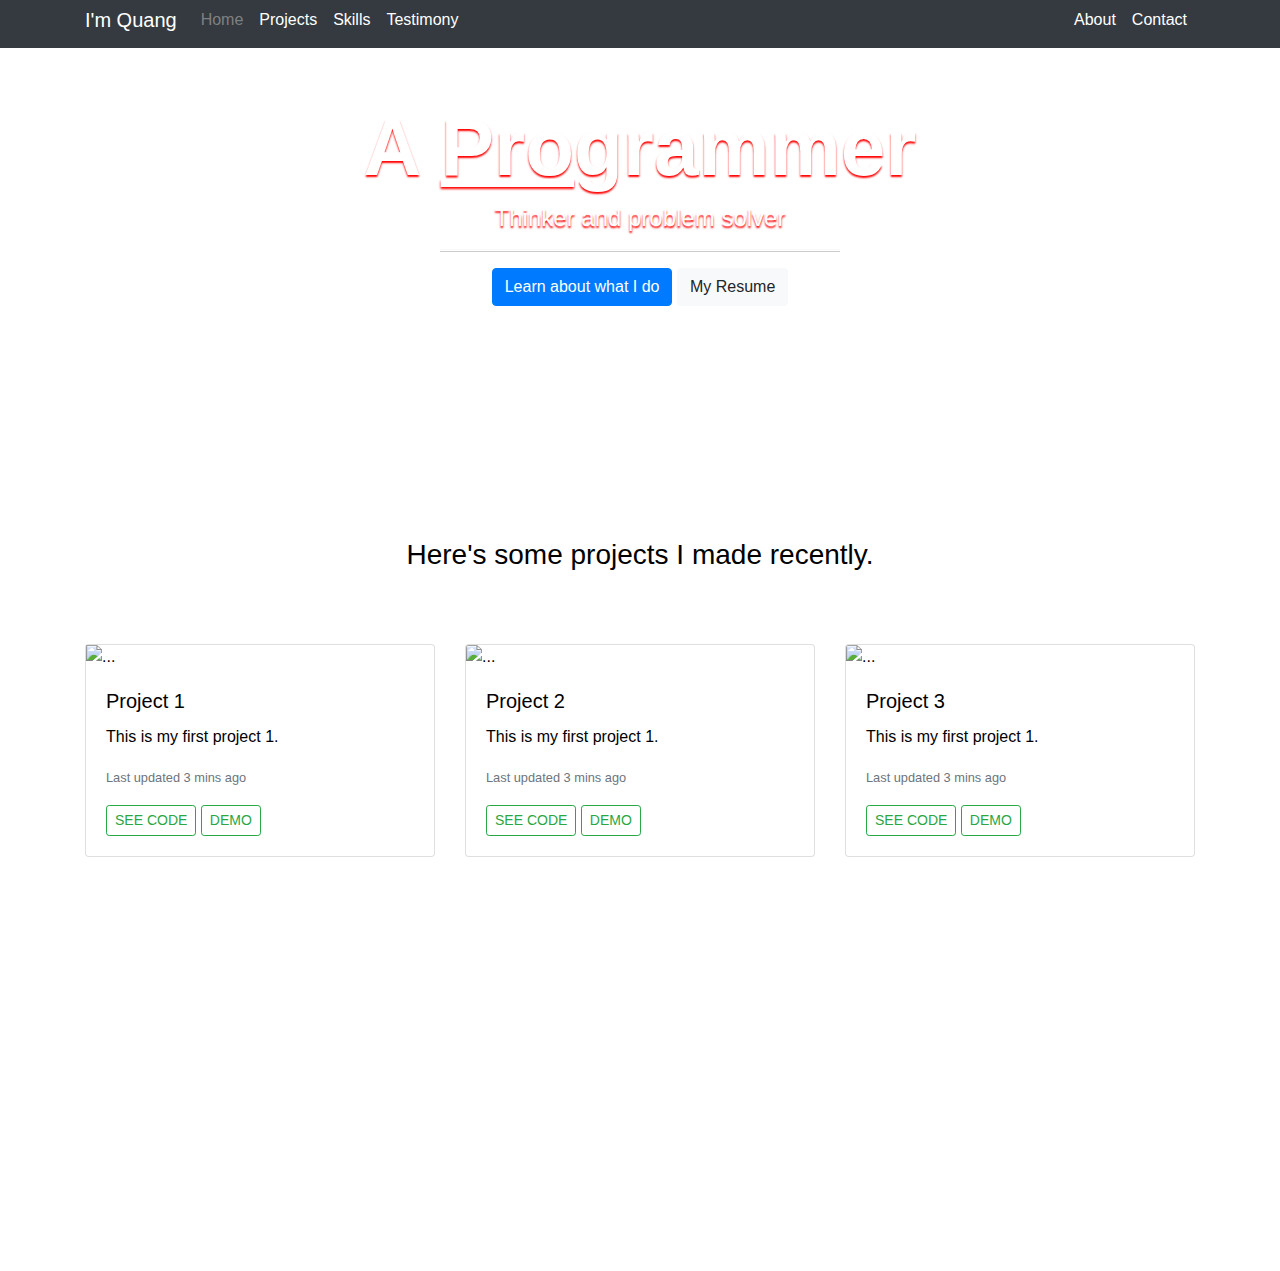
==== index.html @ e14682ab "Update projects section and update css" ====
<!DOCTYPE html>
<html lang="en">

<head>
  <meta charset="UTF-8">
  <meta name="viewport" content="width=device-width, initial-scale=1.0">
  <meta http-equiv="X-UA-Compatible" content="ie=edge">
  <title>Quang's Portfolio</title>

  <!-- FONT AWESOME -->
  <link rel="stylesheet" href="https://use.fontawesome.com/releases/v5.3.1/css/all.css"
    integrity="sha384-mzrmE5qonljUremFsqc01SB46JvROS7bZs3IO2EmfFsd15uHvIt+Y8vEf7N7fWAU" crossorigin="anonymous">

  <!-- GOOGLE FONT -->
  <link href="https://fonts.googleapis.com/css?family=Lato:400,700&display=swap" rel="stylesheet">

  <!-- Bootstrap -->
  <link rel="stylesheet" href="https://stackpath.bootstrapcdn.com/bootstrap/4.3.1/css/bootstrap.min.css"
    integrity="sha384-ggOyR0iXCbMQv3Xipma34MD+dH/1fQ784/j6cY/iJTQUOhcWr7x9JvoRxT2MZw1T" crossorigin="anonymous">

  <!-- Our Stylesheet -->
  <link rel="stylesheet" href="public/css/portfolio.css">

</head>

<body>

  <!-- NAVIGATION -->
  <nav class="navbar fixed-top navbar-expand-md navbar-dark bg-dark pt-0">
    <div class="container">
      <a class="navbar-brand" href="#"><i class="fas fa-globe"></i> I'm Quang</a>
      <button class="navbar-toggler" type="button" data-toggle="collapse" data-target="#navbarSupportedContent"
        aria-controls="navbarSupportedContent" aria-expanded="false" aria-label="Toggle navigation">
        <span class="navbar-toggler-icon"></span>
      </button>
      <div class="collapse navbar-collapse" id="navbarSupportedContent">
        <ul class="navbar-nav mr-auto justify-content-start">
          <li class="nav-item active">
            <a class="nav-link" href="#">Home <span class="sr-only">(current)</span></a>
          </li>
          <li class="nav-item">
            <a class="nav-link" href="#project">Projects</a>
          </li>
          <li class="nav-item">
            <a class="nav-link" href="#skill">Skills</a>
          </li>
          <li class="nav-item">
            <a class="nav-link" href="#testimony">Testimony</a>
          </li>
        </ul>
        <ul class="navbar-nav justify-content-end">
          <li class="nav-item">
            <a class="nav-link" href="#">About</a>
          </li>
          <li class="nav-item">
            <a class="nav-link" href="#">Contact <span class="fas fa-envelope-open-text"></span></a>
          </li>
        </ul>
      </div>
    </div>
  </nav>

  <!-- STATEMENT -->
  <div class="container-fluid">
    <div class="row">
      <div class="col-lg-12">
        <div id="content">
          <h1>A <span>Pro</span>grammer</h1>
          <h4>Thinker and problem solver</h4>
          <hr>
          <a href="#" class="btn btn-primary btn-md">Learn about what I do</a>
          <a href="#" class="btn btn-light btn-md">My Resume</a>
        </div>
      </div>
    </div>
  </div>

  <!-- PROJECTS SECTION -->
  <section id="project" class=" container-fluid jumbotron ">
    <h3 class="project-heading"> Here's some projects I made recently.</h1>

    <div class="container text-left mt-4">
      <div class="row">
        <div class="col-lg-4  col-md-12 mb-4 ">
          <div class="card">
            <img
              src="img/Webblog_Project3.png"
              class="img-fluid" alt="...">
            <div class="card-body">
              <h5 class="card-title">Project 1</h5>
              <p class="card-text">This is my first project 1.</p>
              <p class="card-text"><small class="text-muted">Last updated 3 mins ago</small></p>
              <a href="#" class="btn btn-outline-success btn-sm">SEE CODE</a>
              <a href="#" class="btn btn-outline-success btn-sm">DEMO</a>
            </div>
          </div>
        </div>
        <div class=" col-lg-4 col-md-6 mb-4">
          <div class="card">
            <img
              src=https://images.unsplash.com/photo-1521579880562-101f47676ee1?ixlib=rb-1.2.1&ixid=eyJhcHBfaWQiOjEyMDd9&auto=format&fit=crop&w=500&q=60"
              class="card-img-top img-fluid" alt="...">
            <div class="card-body">
              <h5 class="card-title">Project 2</h5>
              <p class="card-text">This is my first project 1.</p>
              <p class="card-text"><small class="text-muted">Last updated 3 mins ago</small></p>
              <a href="#" class="btn btn-outline-success btn-sm">SEE CODE</a>
              <a href="#" class="btn btn-outline-success btn-sm">DEMO</a>
            </div>
          </div>
        </div>
        <div class="col-lg-4 col-md-6 mb-4">
          <div class="card">
            <img class="card-img-top img-fluid"
              src=https://images.unsplash.com/photo-1521579880562-101f47676ee1?ixlib=rb-1.2.1&ixid=eyJhcHBfaWQiOjEyMDd9&auto=format&fit=crop&w=500&q=60"
              alt="...">
            <div class="card-body">
              <h5 class="card-title">Project 3</h5>
              <p class="card-text">This is my first project 1.</p>
              <p class="card-text"><small class="text-muted">Last updated 3 mins ago</small></p>
              <a href="#" class="btn btn-outline-success btn-sm">SEE CODE</a>
              <a href="#" class="btn btn-outline-success btn-sm">DEMO</a>
            </div>
          </div>
        </div>
      </div>
  </section>

  <!-- SKILLS SECTION -->
  <section class="white-section" id="skill">
    <h3 class="project-heading">Here's all my skills I have to offer.</h3>
    <div class="container">

      <div class="row">
        <div class="skill-box col-lg-4">
          <i class="icon fas fa-check-circle fa-4x"></i>
          <h3 class="feature-title">Technologies</h3>
          <ul>
            <li>HTML5, CSS, Bootstrap</li>
            <li></li>
            <li></li>
            <li></li>

          </ul>
        </div>

        <div class="feature-box col-lg-4">
          <i class="icon fas fa-bullseye fa-4x"></i>
          <h3 class="feature-title">Team Player</h3>
          <p>There is no I in a Team</p>
        </div>

        <div class="feature-box col-lg-4">
          <i class="icon fas fa-heart fa-4x"></i>
          <h3 class="feature-title">Reliable</h3>
          <p>Find Solution but not excuse</p>
        </div>
      </div>


    </div>
  </section>
  <!-- TESTIMONY SECTION -->
</body>

<!-- JS -->
<script src="https://code.jquery.com/jquery-3.3.1.slim.min.js"
  integrity="sha384-q8i/X+965DzO0rT7abK41JStQIAqVgRVzpbzo5smXKp4YfRvH+8abtTE1Pi6jizo" crossorigin="anonymous"></script>
<script src="https://cdnjs.cloudflare.com/ajax/libs/popper.js/1.14.7/umd/popper.min.js"
  integrity="sha384-UO2eT0CpHqdSJQ6hJty5KVphtPhzWj9WO1clHTMGa3JDZwrnQq4sF86dIHNDz0W1" crossorigin="anonymous"></script>
<script src="https://stackpath.bootstrapcdn.com/bootstrap/4.3.1/js/bootstrap.min.js"
  integrity="sha384-JjSmVgyd0p3pXB1rRibZUAYoIIy6OrQ6VrjIEaFf/nJGzIxFDsf4x0xIM+B07jRM" crossorigin="anonymous"></script>

</html>
---- public/css/portfolio.css ----
body {
    background: url(https://images.unsplash.com/photo-1542831371-d531d36971e6?ixlib=rb-1.2.1&auto=format&fit=crop&w=1350&q=80);
    background-size: cover;
    font-family: font-family: 'Lato', sans-serif;
    color: white;
    text-align: center;
}

html {
    height: 100%;
}

span {
    text-decoration: underline;

}

#content {

    padding: 8% 1%;
    text-shadow: 0px 2px 2px red;

}

h1 {
    font-weight: 700;
    font-size: 5em;
}



hr {
    width: 400px;
    border-top: 1px solid #f8f8f8;
    border-bottom: 1px solid rgba(0, 0, 0, 0.2);
    clear: both;
    display: block;
    height: 1px;
}

.navbar-light .navbar-brand {
    color: white;
}

.navbar-dark .navbar-nav .nav-link {
    color: white;
}

.navbar-dark .navbar-nav .active>.nav-link {
    color: gray;
}

.btn {
    text-shadow: none;
}

/* Project Section */
.jumbotron {
    margin-top: 80px;
    padding-top: 5px;
    color: black;
    background-color: white;

}

.project-heading {
    padding: 3% 2%;
    line-height: 2;

}


.display-3 {
    font-weight: 400;
    font-size: 3em;
}

@media (max-width:800px) {
    h1 {
        font-weight: 700;
        font-size: 4em;
    }
}

@media (max-width: 1200px) {
    body {
        background: url(https://images.unsplash.com/photo-1542903660-eedba2cda473?ixlib=rb-1.2.1&ixid=eyJhcHBfaWQiOjEyMDd9&auto=format&fit=crop&w=1350&q=80);
    }
}
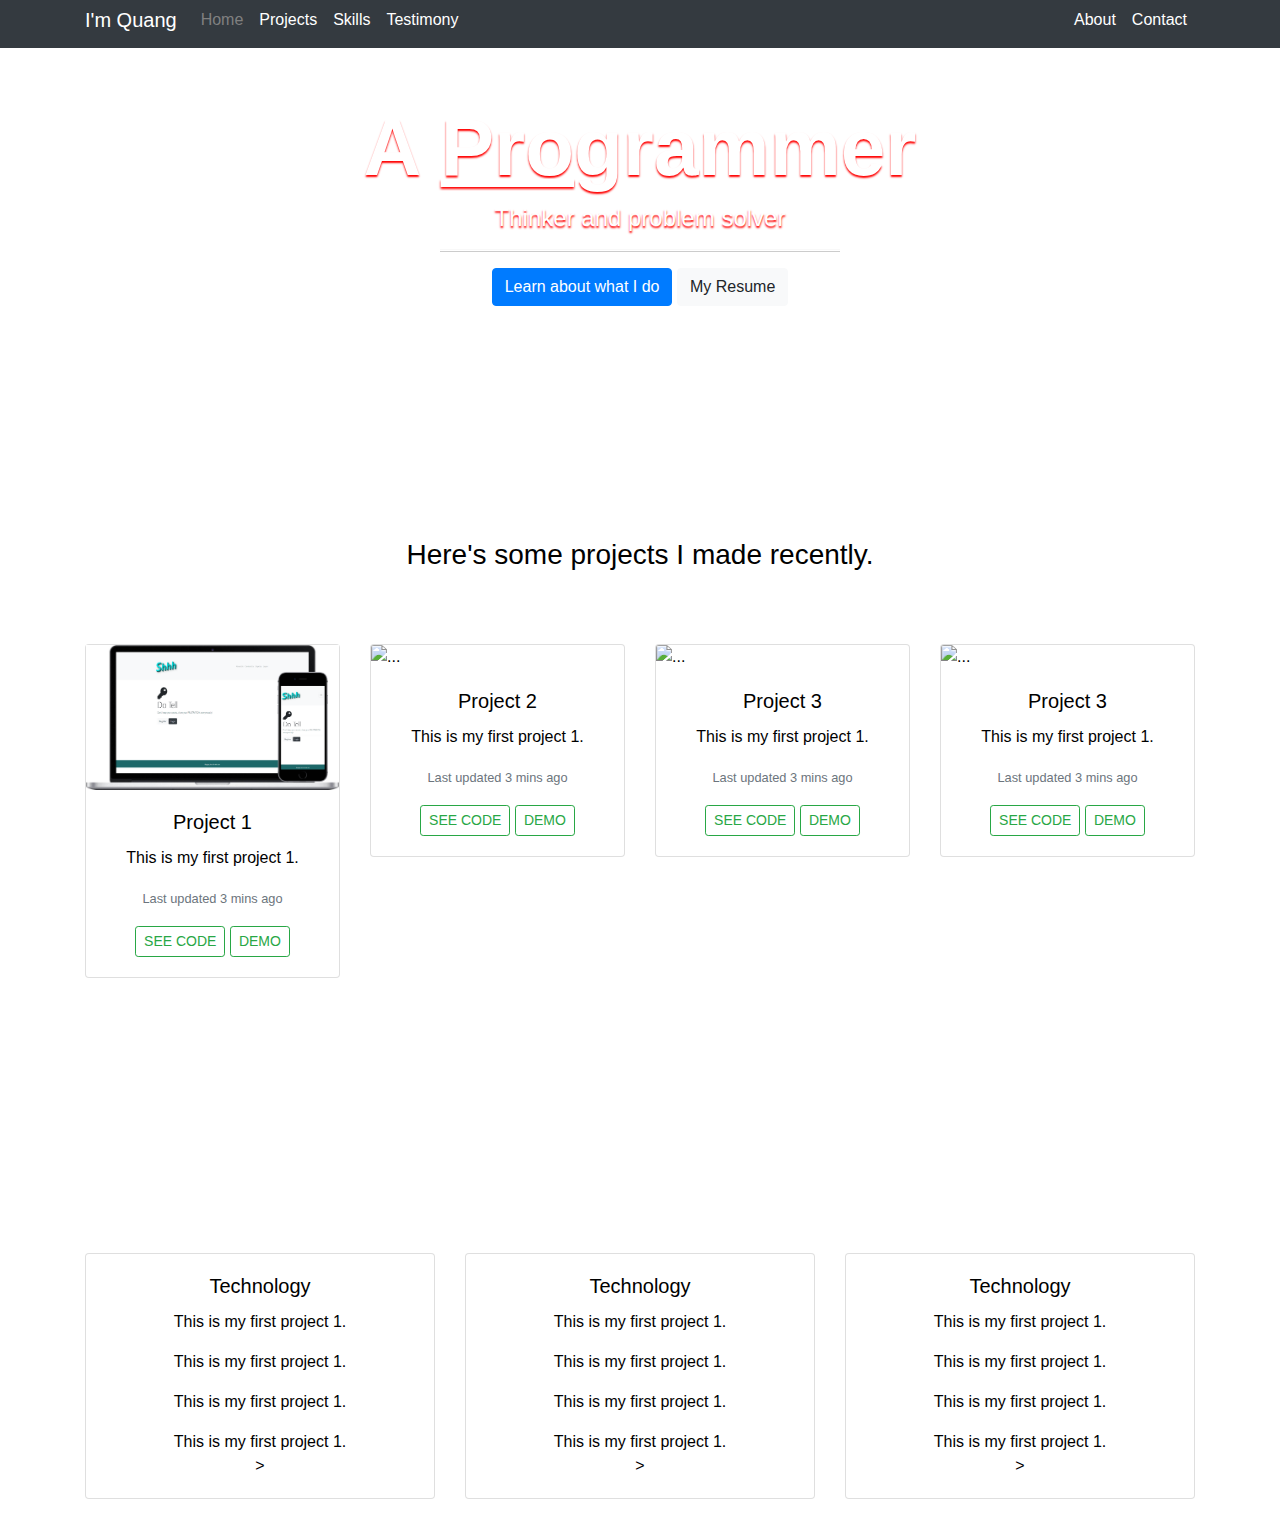
==== commit 592d3f46: "Skill Sections Add" ====
--- a/index.html
+++ b/index.html
@@ -76,12 +76,12 @@
   </div>
 
   <!-- PROJECTS SECTION -->
-  <section id="project" class=" container-fluid jumbotron ">
+  <section id="project" class=" container-fluid jumbotron white-section">
     <h3 class="project-heading"> Here's some projects I made recently.</h1>
 
     <div class="container text-left mt-4">
       <div class="row">
-        <div class="col-lg-4  col-md-12 mb-4 ">
+        <div class="col-xl-3 col-md-6 mb-4 ">
           <div class="card">
             <img
               src="img/Webblog_Project3.png"
@@ -95,7 +95,7 @@
             </div>
           </div>
         </div>
-        <div class=" col-lg-4 col-md-6 mb-4">
+        <div class=" col-xl-3 col-md-6 mb-4">
           <div class="card">
             <img
               src=https://images.unsplash.com/photo-1521579880562-101f47676ee1?ixlib=rb-1.2.1&ixid=eyJhcHBfaWQiOjEyMDd9&auto=format&fit=crop&w=500&q=60"
@@ -109,7 +109,7 @@
             </div>
           </div>
         </div>
-        <div class="col-lg-4 col-md-6 mb-4">
+        <div class="col-xl-3 col-md-6 mb-4">
           <div class="card">
             <img class="card-img-top img-fluid"
               src=https://images.unsplash.com/photo-1521579880562-101f47676ee1?ixlib=rb-1.2.1&ixid=eyJhcHBfaWQiOjEyMDd9&auto=format&fit=crop&w=500&q=60"
@@ -123,43 +123,74 @@
             </div>
           </div>
         </div>
+        <div class="col-xl-3 col-md-6 mb-4">
+            <div class="card">
+              <img class="card-img-top img-fluid"
+                src=https://images.unsplash.com/photo-1521579880562-101f47676ee1?ixlib=rb-1.2.1&ixid=eyJhcHBfaWQiOjEyMDd9&auto=format&fit=crop&w=500&q=60"
+                alt="...">
+              <div class="card-body">
+                <h5 class="card-title">Project 3</h5>
+                <p class="card-text">This is my first project 1.</p>
+                <p class="card-text"><small class="text-muted">Last updated 3 mins ago</small></p>
+                <a href="#" class="btn btn-outline-success btn-sm">SEE CODE</a>
+                <a href="#" class="btn btn-outline-success btn-sm">DEMO</a>
+              </div>
+            </div>
+          </div>
       </div>
   </section>
 
   <!-- SKILLS SECTION -->
-  <section class="white-section" id="skill">
-    <h3 class="project-heading">Here's all my skills I have to offer.</h3>
-    <div class="container">
-
-      <div class="row">
-        <div class="skill-box col-lg-4">
-          <i class="icon fas fa-check-circle fa-4x"></i>
-          <h3 class="feature-title">Technologies</h3>
-          <ul>
-            <li>HTML5, CSS, Bootstrap</li>
-            <li></li>
-            <li></li>
-            <li></li>
-
-          </ul>
-        </div>
-
-        <div class="feature-box col-lg-4">
-          <i class="icon fas fa-bullseye fa-4x"></i>
-          <h3 class="feature-title">Team Player</h3>
-          <p>There is no I in a Team</p>
-        </div>
-
-        <div class="feature-box col-lg-4">
-          <i class="icon fas fa-heart fa-4x"></i>
-          <h3 class="feature-title">Reliable</h3>
-          <p>Find Solution but not excuse</p>
-        </div>
-      </div>
-
-
-    </div>
-  </section>
+
+  <section id="skill" class="skill-section container-fluid ">
+      <h3 class="project-heading"> Here's the skills I offer.</h1>
+  
+      <div class="container text-left mt-4">
+        <div class="row">
+          <div class="col-lg-4  col-md-12 mb-4 ">
+            <div class="card">
+               
+              <div class="card-body">
+                  <i class="icon fas fa-bullseye fa-4x"></i>
+                <h5 class="card-title">Technology</h5>
+                <p class="card-text">This is my first project 1.</p>
+                <p class="card-text">This is my first project 1.</p>
+                <p class="card-text">This is my first project 1.</p>
+                <p class="card-text">This is my first project 1.</p>
+                >
+              </div>
+            </div>
+          </div>
+          <div class="col-lg-4  col-md-12 mb-4 ">
+              <div class="card">
+                 
+                <div class="card-body">
+                    <i class="icon fas fa-bullseye fa-4x"></i>
+                  <h5 class="card-title">Technology</h5>
+                  <p class="card-text">This is my first project 1.</p>
+                  <p class="card-text">This is my first project 1.</p>
+                  <p class="card-text">This is my first project 1.</p>
+                  <p class="card-text">This is my first project 1.</p>
+                  >
+                </div>
+              </div>
+            </div>
+            <div class="col-lg-4  col-md-12 mb-4 ">
+                <div class="card">
+                   
+                  <div class="card-body">
+                      <i class="icon fas fa-bullseye fa-4x"></i>
+                    <h5 class="card-title">Technology</h5>
+                    <p class="card-text">This is my first project 1.</p>
+                    <p class="card-text">This is my first project 1.</p>
+                    <p class="card-text">This is my first project 1.</p>
+                    <p class="card-text">This is my first project 1.</p>
+                    >
+                  </div>
+                </div>
+              </div>
+        </div>
+    </section>
   <!-- TESTIMONY SECTION -->
 </body>
 
--- a/public/css/portfolio.css
+++ b/public/css/portfolio.css
@@ -19,7 +19,6 @@
 
     padding: 8% 1%;
     text-shadow: 0px 2px 2px red;
-
 }
 
 h1 {
@@ -55,13 +54,6 @@
 }
 
 /* Project Section */
-.jumbotron {
-    margin-top: 80px;
-    padding-top: 5px;
-    color: black;
-    background-color: white;
-
-}
 
 .project-heading {
     padding: 3% 2%;
@@ -69,10 +61,30 @@
 
 }
 
+.white-section {
+    margin-top: 80px;
+    padding-top: 5px;
+    color: black;
+    background-color: white;
+}
 
 .display-3 {
     font-weight: 400;
     font-size: 3em;
+}
+
+.card-body {
+    color: black;
+    text-align: center;
+}
+
+.icon {
+    color: #ef8172;
+    margin-bottom: 1rem;
+}
+
+.skill-section {
+    text-align: center;
 }
 
 @media (max-width:800px) {
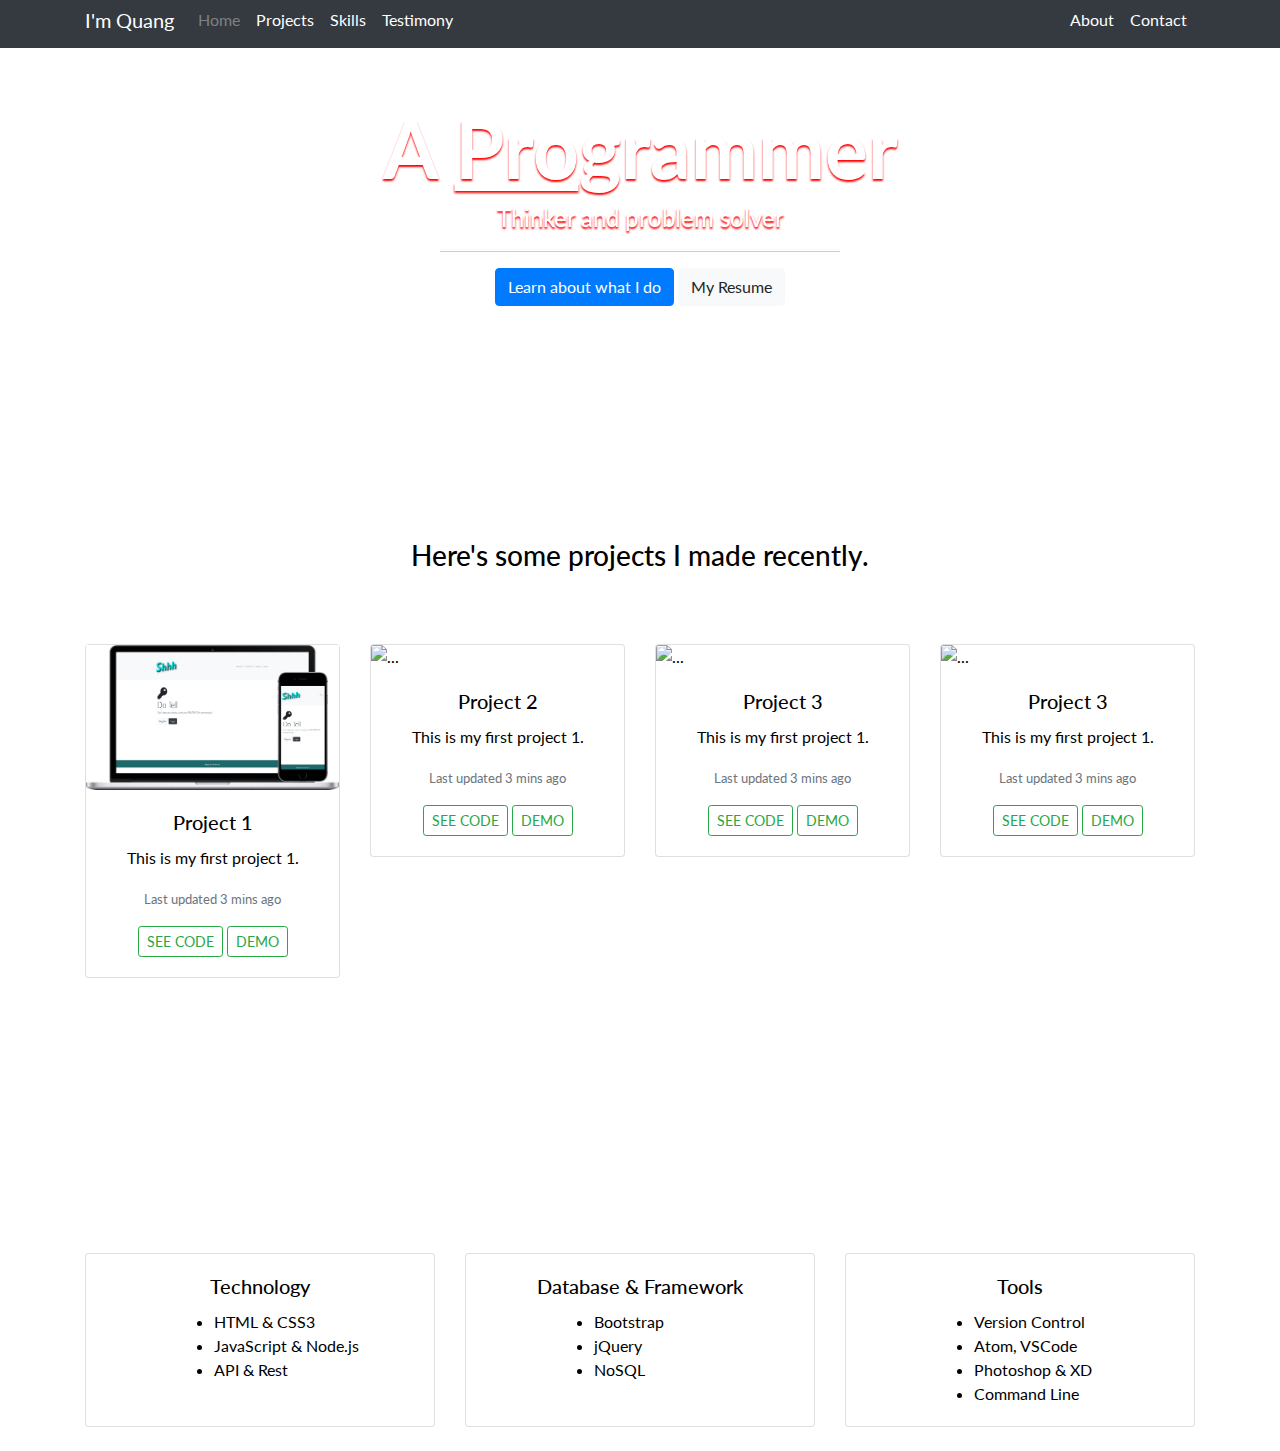
==== commit 131aa953: "add script to toggle navbar back; add padding to skill section; resume" ====
--- a/index.html
+++ b/index.html
@@ -20,45 +20,47 @@
 
   <!-- Our Stylesheet -->
   <link rel="stylesheet" href="public/css/portfolio.css">
-
+  
 </head>
+<main>
+   <!-- NAVIGATION -->
+   <nav class="navbar fixed-top navbar-expand-md navbar-dark bg-dark pt-0">
+      <div class="container">
+        <a class="navbar-brand" href="#"><i class="fas fa-globe"></i> I'm Quang</a>
+        <button class="navbar-toggler" type="button" data-toggle="collapse" data-target="#navbarSupportedContent"
+          aria-controls="navbarSupportedContent" aria-expanded="false" aria-label="Toggle navigation">
+          <span class="navbar-toggler-icon"></span>
+        </button>
+        <div class="collapse navbar-collapse" id="navbarSupportedContent">
+          <ul class="navbar-nav mr-auto justify-content-start">
+            <li class="nav-item active">
+              <a class="nav-link" href="#">Home <span class="sr-only">(current)</span></a>
+            </li>
+            <li class="nav-item">
+              <a class="nav-link" href="#project">Projects</a>
+            </li>
+            <li class="nav-item">
+              <a class="nav-link" href="#skill">Skills</a>
+            </li>
+            <li class="nav-item">
+              <a class="nav-link" href="#testimony">Testimony</a>
+            </li>
+          </ul>
+          <ul class="navbar-nav justify-content-end">
+            <li class="nav-item">
+              <a class="nav-link" href="#">About</a>
+            </li>
+            <li class="nav-item">
+              <a class="nav-link" href="#">Contact <span class="fas fa-envelope-open-text"></span></a>
+            </li>
+          </ul>
+        </div>
+      </div>
+    </nav>
+</main>
 
 <body>
 
-  <!-- NAVIGATION -->
-  <nav class="navbar fixed-top navbar-expand-md navbar-dark bg-dark pt-0">
-    <div class="container">
-      <a class="navbar-brand" href="#"><i class="fas fa-globe"></i> I'm Quang</a>
-      <button class="navbar-toggler" type="button" data-toggle="collapse" data-target="#navbarSupportedContent"
-        aria-controls="navbarSupportedContent" aria-expanded="false" aria-label="Toggle navigation">
-        <span class="navbar-toggler-icon"></span>
-      </button>
-      <div class="collapse navbar-collapse" id="navbarSupportedContent">
-        <ul class="navbar-nav mr-auto justify-content-start">
-          <li class="nav-item active">
-            <a class="nav-link" href="#">Home <span class="sr-only">(current)</span></a>
-          </li>
-          <li class="nav-item">
-            <a class="nav-link" href="#project">Projects</a>
-          </li>
-          <li class="nav-item">
-            <a class="nav-link" href="#skill">Skills</a>
-          </li>
-          <li class="nav-item">
-            <a class="nav-link" href="#testimony">Testimony</a>
-          </li>
-        </ul>
-        <ul class="navbar-nav justify-content-end">
-          <li class="nav-item">
-            <a class="nav-link" href="#">About</a>
-          </li>
-          <li class="nav-item">
-            <a class="nav-link" href="#">Contact <span class="fas fa-envelope-open-text"></span></a>
-          </li>
-        </ul>
-      </div>
-    </div>
-  </nav>
 
   <!-- STATEMENT -->
   <div class="container-fluid">
@@ -91,7 +93,7 @@
               <p class="card-text">This is my first project 1.</p>
               <p class="card-text"><small class="text-muted">Last updated 3 mins ago</small></p>
               <a href="#" class="btn btn-outline-success btn-sm">SEE CODE</a>
-              <a href="#" class="btn btn-outline-success btn-sm">DEMO</a>
+              <a href="https://bit.ly/32m4579" class="btn btn-outline-success btn-sm" target="_blank">DEMO</a>
             </div>
           </div>
         </div>
@@ -150,28 +152,29 @@
           <div class="col-lg-4  col-md-12 mb-4 ">
             <div class="card">
                
-              <div class="card-body">
+              <div class="card-body mb-4">
                   <i class="icon fas fa-bullseye fa-4x"></i>
                 <h5 class="card-title">Technology</h5>
-                <p class="card-text">This is my first project 1.</p>
-                <p class="card-text">This is my first project 1.</p>
-                <p class="card-text">This is my first project 1.</p>
-                <p class="card-text">This is my first project 1.</p>
-                >
+               <div class="list-skill">
+                <li>HTML & CSS3</li>
+               <li>JavaScript & Node.js</li>
+               <li>API & Rest</li>
+              </div>
               </div>
             </div>
           </div>
           <div class="col-lg-4  col-md-12 mb-4 ">
               <div class="card">
                  
-                <div class="card-body">
+                <div class="card-body mb-4">
                     <i class="icon fas fa-bullseye fa-4x"></i>
-                  <h5 class="card-title">Technology</h5>
-                  <p class="card-text">This is my first project 1.</p>
-                  <p class="card-text">This is my first project 1.</p>
-                  <p class="card-text">This is my first project 1.</p>
-                  <p class="card-text">This is my first project 1.</p>
-                  >
+                  <h5 class="card-title">Database & Framework</h5>
+                  <div class="list-skill">
+                  <li>Bootstrap</li>
+                  <li>jQuery</li>
+                  <li>NoSQL</li>
+                </div>
+                  
                 </div>
               </div>
             </div>
@@ -180,12 +183,13 @@
                    
                   <div class="card-body">
                       <i class="icon fas fa-bullseye fa-4x"></i>
-                    <h5 class="card-title">Technology</h5>
-                    <p class="card-text">This is my first project 1.</p>
-                    <p class="card-text">This is my first project 1.</p>
-                    <p class="card-text">This is my first project 1.</p>
-                    <p class="card-text">This is my first project 1.</p>
-                    >
+                    <h5 class="card-title">Tools</h5>
+                    <div class="list-skill">
+                        <li>Version Control</li>
+                       <li>Atom, VSCode</li>
+                       <li>Photoshop & XD</li>
+                       <li>Command Line</li>
+                      </div>
                   </div>
                 </div>
               </div>
@@ -193,6 +197,7 @@
     </section>
   <!-- TESTIMONY SECTION -->
 </body>
+
 
 <!-- JS -->
 <script src="https://code.jquery.com/jquery-3.3.1.slim.min.js"
@@ -202,4 +207,11 @@
 <script src="https://stackpath.bootstrapcdn.com/bootstrap/4.3.1/js/bootstrap.min.js"
   integrity="sha384-JjSmVgyd0p3pXB1rRibZUAYoIIy6OrQ6VrjIEaFf/nJGzIxFDsf4x0xIM+B07jRM" crossorigin="anonymous"></script>
 
+<script>
+
+    $('.navbar-collapse a').click(function(){
+        $(".navbar-collapse").collapse('hide');
+    });
+    </script>
+
 </html>--- a/public/css/portfolio.css
+++ b/public/css/portfolio.css
@@ -1,7 +1,11 @@
+main {
+    text-align: start;
+}
+
 body {
     background: url(https://images.unsplash.com/photo-1542831371-d531d36971e6?ixlib=rb-1.2.1&auto=format&fit=crop&w=1350&q=80);
     background-size: cover;
-    font-family: font-family: 'Lato', sans-serif;
+    font-family: 'Lato', sans-serif;
     color: white;
     text-align: center;
 }
@@ -87,10 +91,25 @@
     text-align: center;
 }
 
-@media (max-width:800px) {
+.list-skill {
+    text-align: left;
+    position: relative;
+    left: 35%;
+}
+
+@media (max-width:576px) {
+    h1 {
+        font-weight: 700;
+        font-size: 3em;
+        padding-top: 7%
+    }
+}
+
+@media (max-width:667px) {
     h1 {
         font-weight: 700;
         font-size: 4em;
+        padding-top: 7%
     }
 }
 
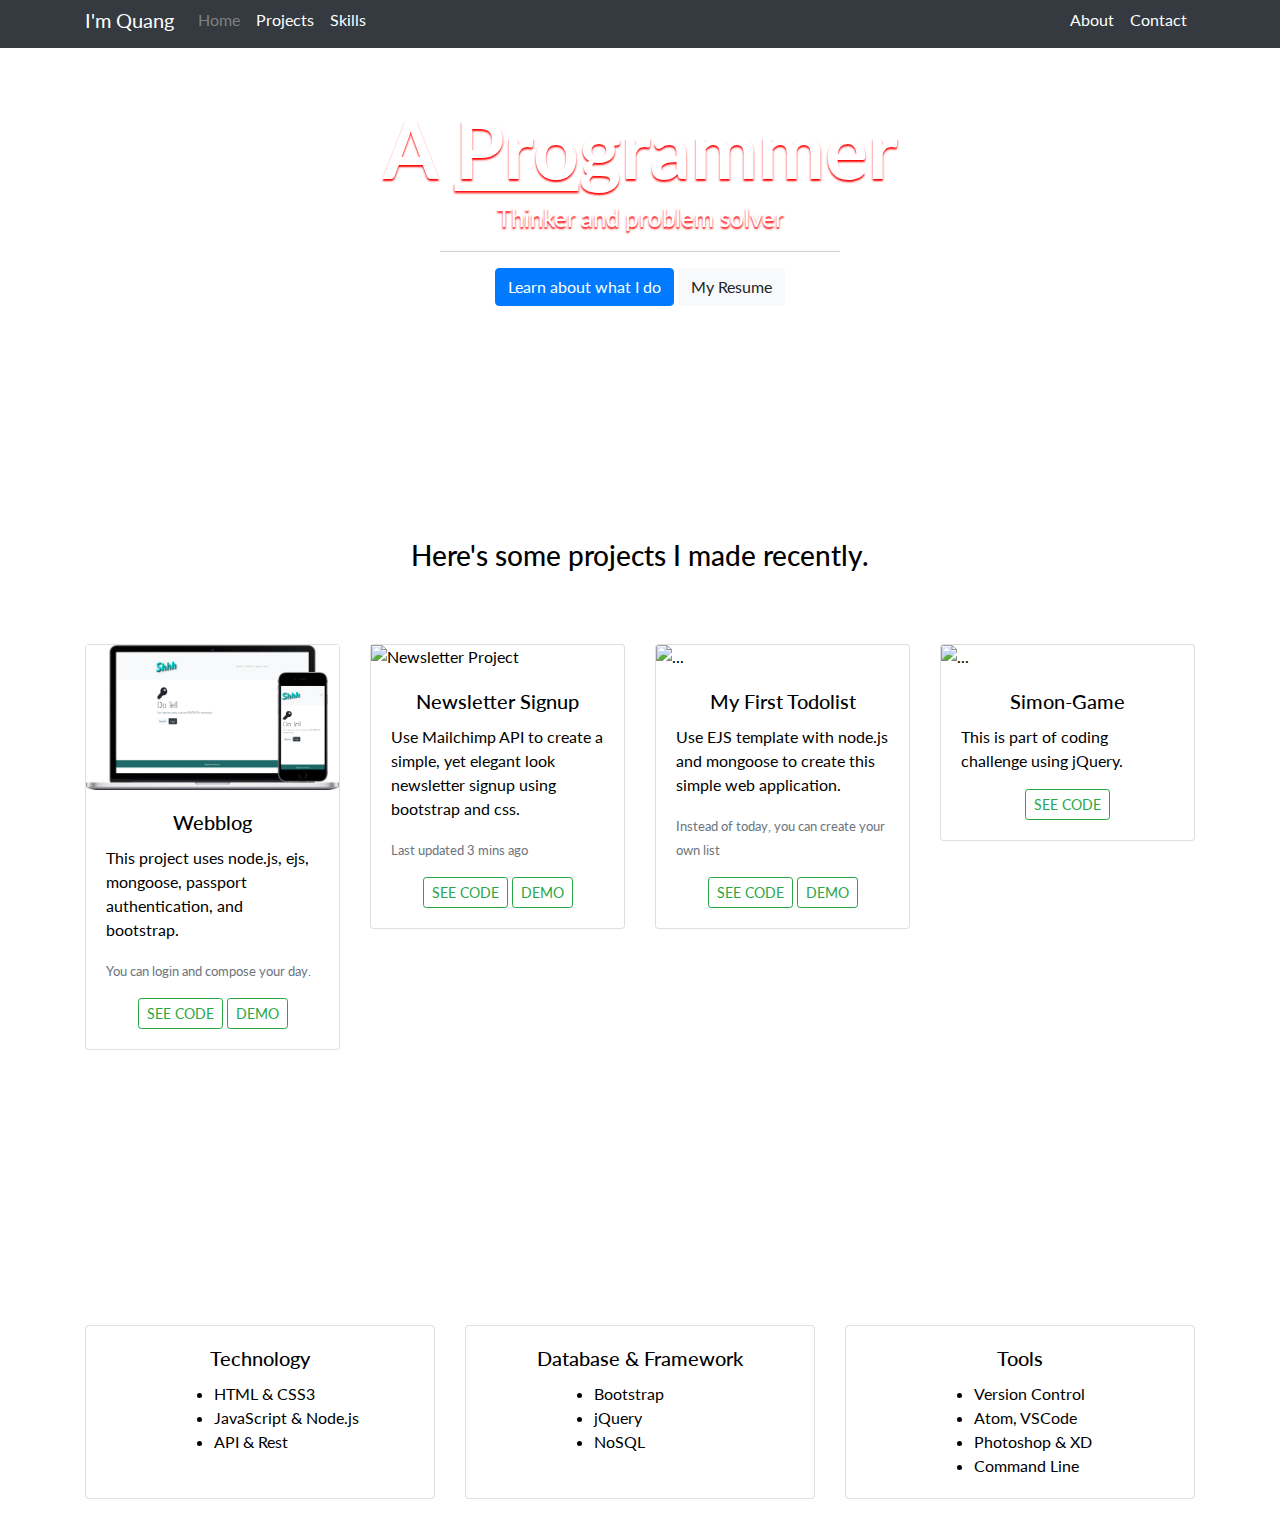
==== commit a2036861: "update project and add smooth scroll" ====
--- a/index.html
+++ b/index.html
@@ -42,10 +42,7 @@
             <li class="nav-item">
               <a class="nav-link" href="#skill">Skills</a>
             </li>
-            <li class="nav-item">
-              <a class="nav-link" href="#testimony">Testimony</a>
-            </li>
-          </ul>
+                      </ul>
           <ul class="navbar-nav justify-content-end">
             <li class="nav-item">
               <a class="nav-link" href="#">About</a>
@@ -70,8 +67,8 @@
           <h1>A <span>Pro</span>grammer</h1>
           <h4>Thinker and problem solver</h4>
           <hr>
-          <a href="#" class="btn btn-primary btn-md">Learn about what I do</a>
-          <a href="#" class="btn btn-light btn-md">My Resume</a>
+          <a href="#project" class="btn btn-primary btn-md">Learn about what I do</a>
+          <a href="QuangDong_Resume.pdf" target="_blank" class="btn btn-light btn-md">My Resume</a>
         </div>
       </div>
     </div>
@@ -83,59 +80,59 @@
 
     <div class="container text-left mt-4">
       <div class="row">
-        <div class="col-xl-3 col-md-6 mb-4 ">
+        <div class="col-xl-3 col-lg-6 mb-4 ">
           <div class="card">
             <img
               src="img/Webblog_Project3.png"
               class="img-fluid" alt="...">
             <div class="card-body">
-              <h5 class="card-title">Project 1</h5>
-              <p class="card-text">This is my first project 1.</p>
-              <p class="card-text"><small class="text-muted">Last updated 3 mins ago</small></p>
-              <a href="#" class="btn btn-outline-success btn-sm">SEE CODE</a>
+              <h5 class="card-title">Webblog</h5>
+              <p class="card-text">This project uses node.js, ejs, mongoose, passport authentication, and bootstrap. </p>
+              <p class="card-text"><small class="text-muted">You can login and compose your day.</small></p>
+              <a href="https://github.com/qdong1982/WebBlog.git" target="_blank" class="btn btn-outline-success btn-sm">SEE CODE</a>
               <a href="https://bit.ly/32m4579" class="btn btn-outline-success btn-sm" target="_blank">DEMO</a>
             </div>
           </div>
         </div>
-        <div class=" col-xl-3 col-md-6 mb-4">
+        <div class=" col-xl-3 col-lg-6 mb-4">
           <div class="card">
             <img
-              src=https://images.unsplash.com/photo-1521579880562-101f47676ee1?ixlib=rb-1.2.1&ixid=eyJhcHBfaWQiOjEyMDd9&auto=format&fit=crop&w=500&q=60"
-              class="card-img-top img-fluid" alt="...">
+              src="img/Newsletter_Project2.png"
+              class=" img-fluid" alt="Newsletter Project">
             <div class="card-body">
-              <h5 class="card-title">Project 2</h5>
-              <p class="card-text">This is my first project 1.</p>
+              <h5 class="card-title">Newsletter Signup</h5>
+              <p class="card-text">Use Mailchimp API to create a simple, yet elegant look newsletter signup using bootstrap and css. </p>
               <p class="card-text"><small class="text-muted">Last updated 3 mins ago</small></p>
-              <a href="#" class="btn btn-outline-success btn-sm">SEE CODE</a>
-              <a href="#" class="btn btn-outline-success btn-sm">DEMO</a>
-            </div>
-          </div>
-        </div>
-        <div class="col-xl-3 col-md-6 mb-4">
+              <a href="https://bit.ly/32vwtDS" target="_blank" class="btn btn-outline-success btn-sm">SEE CODE</a>
+              <a href="https://quiet-basin-11485.herokuapp.com/" target="_blank" class="btn btn-outline-success btn-sm">DEMO</a>
+            </div>
+          </div>
+        </div>
+        <div class="col-xl-3 col-lg-6 mb-4">
           <div class="card">
             <img class="card-img-top img-fluid"
-              src=https://images.unsplash.com/photo-1521579880562-101f47676ee1?ixlib=rb-1.2.1&ixid=eyJhcHBfaWQiOjEyMDd9&auto=format&fit=crop&w=500&q=60"
+              src="img/todolist_project1.png"
               alt="...">
             <div class="card-body">
-              <h5 class="card-title">Project 3</h5>
-              <p class="card-text">This is my first project 1.</p>
-              <p class="card-text"><small class="text-muted">Last updated 3 mins ago</small></p>
-              <a href="#" class="btn btn-outline-success btn-sm">SEE CODE</a>
-              <a href="#" class="btn btn-outline-success btn-sm">DEMO</a>
-            </div>
-          </div>
-        </div>
-        <div class="col-xl-3 col-md-6 mb-4">
+              <h5 class="card-title">My First Todolist</h5>
+              <p class="card-text">Use EJS template with node.js and mongoose to create this simple web application.</p>
+              <p class="card-text"><small class="text-muted">Instead of today, you can create your own list</small></p>
+              <a href="https://github.com/qdong1982/todolist.git" target="_blank" class="btn btn-outline-success btn-sm">SEE CODE</a>
+              <a href="https://bit.ly/2XDIZlX" target="_blank" class="btn btn-outline-success btn-sm">DEMO</a>
+            </div>
+          </div>
+        </div>
+        <div class="col-xl-3 col-lg-6 mb-4">
             <div class="card">
               <img class="card-img-top img-fluid"
-                src=https://images.unsplash.com/photo-1521579880562-101f47676ee1?ixlib=rb-1.2.1&ixid=eyJhcHBfaWQiOjEyMDd9&auto=format&fit=crop&w=500&q=60"
+                src="img/simon-game.png"
                 alt="...">
               <div class="card-body">
-                <h5 class="card-title">Project 3</h5>
-                <p class="card-text">This is my first project 1.</p>
-                <p class="card-text"><small class="text-muted">Last updated 3 mins ago</small></p>
+                <h5 class="card-title">Simon-Game</h5>
+                <p class="card-text">This is part of coding challenge using jQuery.</p>
+                <p class="card-text"><small class="text-muted"></small></p>
                 <a href="#" class="btn btn-outline-success btn-sm">SEE CODE</a>
-                <a href="#" class="btn btn-outline-success btn-sm">DEMO</a>
+                
               </div>
             </div>
           </div>
--- a/public/css/portfolio.css
+++ b/public/css/portfolio.css
@@ -12,6 +12,7 @@
 
 html {
     height: 100%;
+    scroll-behavior: smooth;
 }
 
 span {
@@ -82,6 +83,11 @@
     text-align: center;
 }
 
+.card-text {
+    text-align: start;
+
+}
+
 .icon {
     color: #ef8172;
     margin-bottom: 1rem;
@@ -117,4 +123,9 @@
     body {
         background: url(https://images.unsplash.com/photo-1542903660-eedba2cda473?ixlib=rb-1.2.1&ixid=eyJhcHBfaWQiOjEyMDd9&auto=format&fit=crop&w=1350&q=80);
     }
+
+    html {
+        height: 100%;
+        scroll-behavior: smooth;
+    }
 }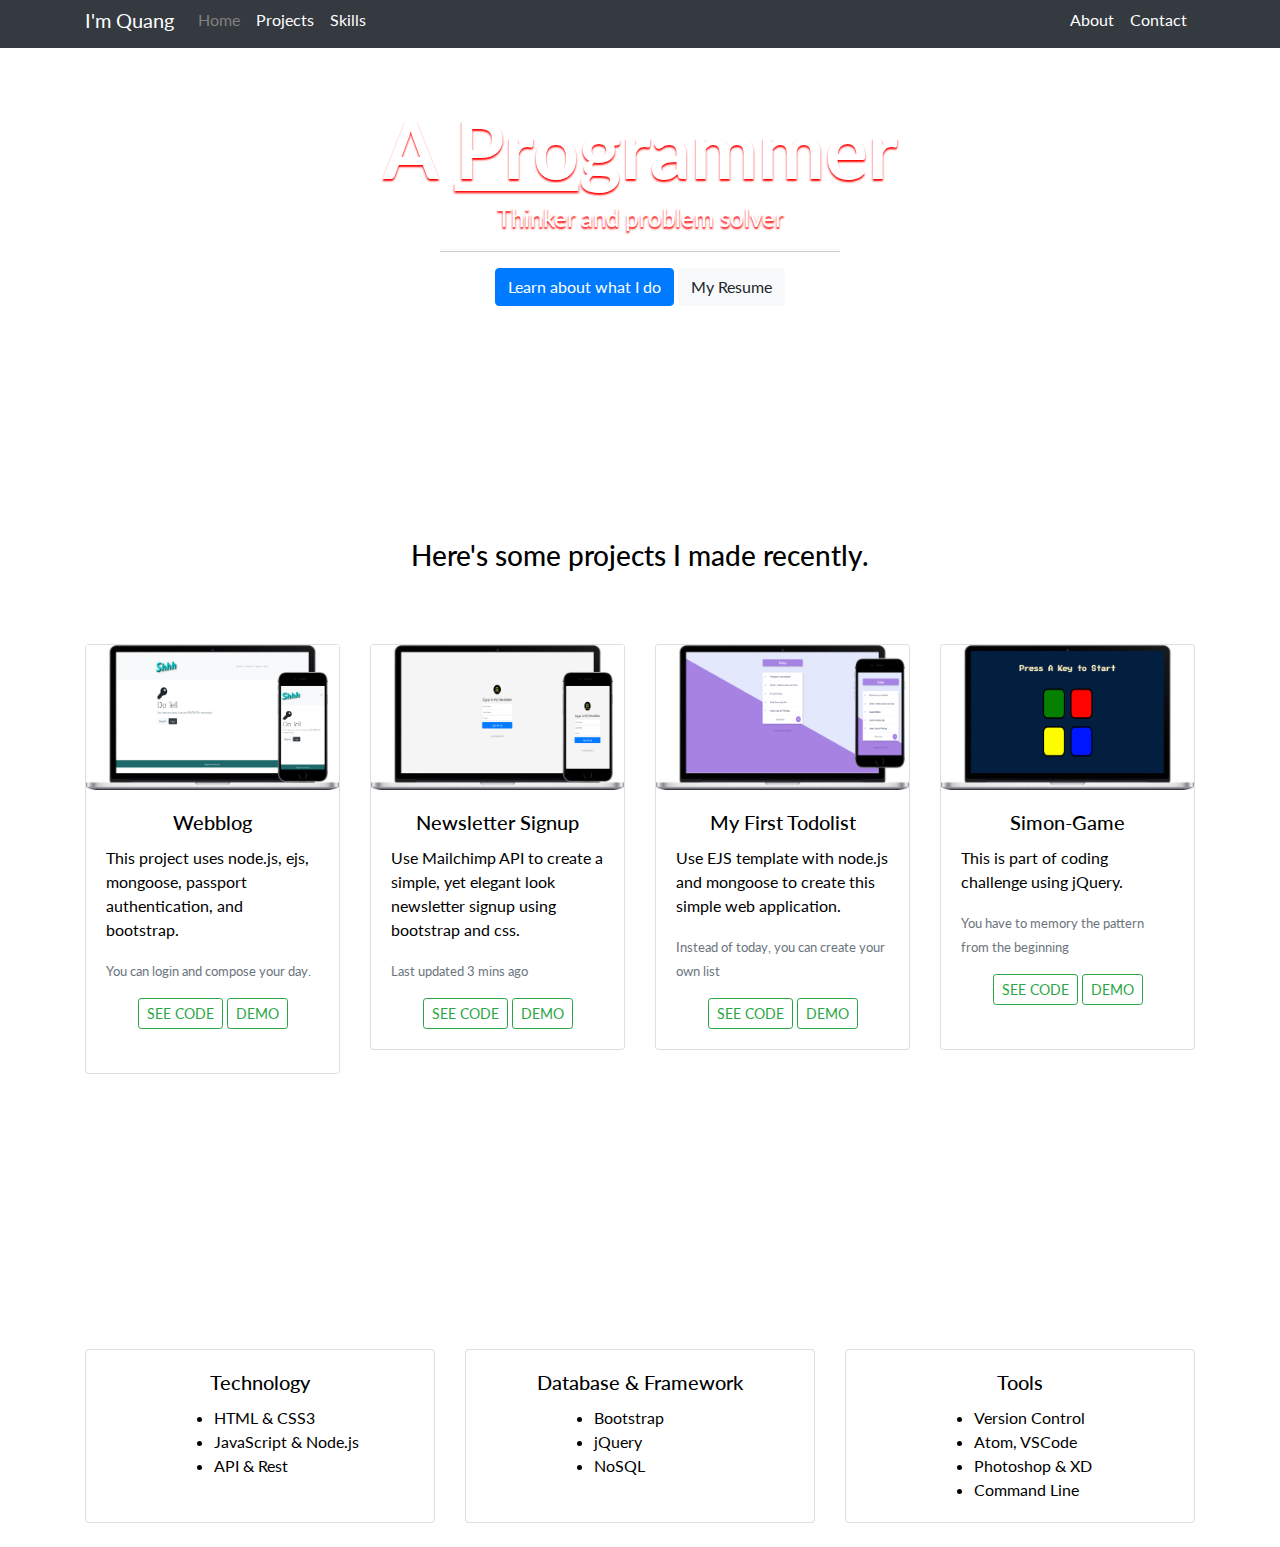
==== commit 19309b9b: "fix margin on project section" ====
--- a/index.html
+++ b/index.html
@@ -85,7 +85,7 @@
             <img
               src="img/Webblog_Project3.png"
               class="img-fluid" alt="...">
-            <div class="card-body">
+            <div class="card-body mb-4">
               <h5 class="card-title">Webblog</h5>
               <p class="card-text">This project uses node.js, ejs, mongoose, passport authentication, and bootstrap. </p>
               <p class="card-text"><small class="text-muted">You can login and compose your day.</small></p>
@@ -127,11 +127,12 @@
               <img class="card-img-top img-fluid"
                 src="img/simon-game.png"
                 alt="...">
-              <div class="card-body">
+              <div class="card-body mb-4">
                 <h5 class="card-title">Simon-Game</h5>
                 <p class="card-text">This is part of coding challenge using jQuery.</p>
-                <p class="card-text"><small class="text-muted"></small></p>
-                <a href="#" class="btn btn-outline-success btn-sm">SEE CODE</a>
+                <p class="card-text"><small class="text-muted">You have to memory the pattern from the beginning</small></p>
+                <a href="https://github.com/qdong1982/simon-game" target="_blank" class="btn btn-outline-success btn-sm">SEE CODE</a>
+                <a href="https://qdong1982.github.io/simon-game/" target="_blank" class="btn btn-outline-success btn-sm">DEMO</a>
                 
               </div>
             </div>
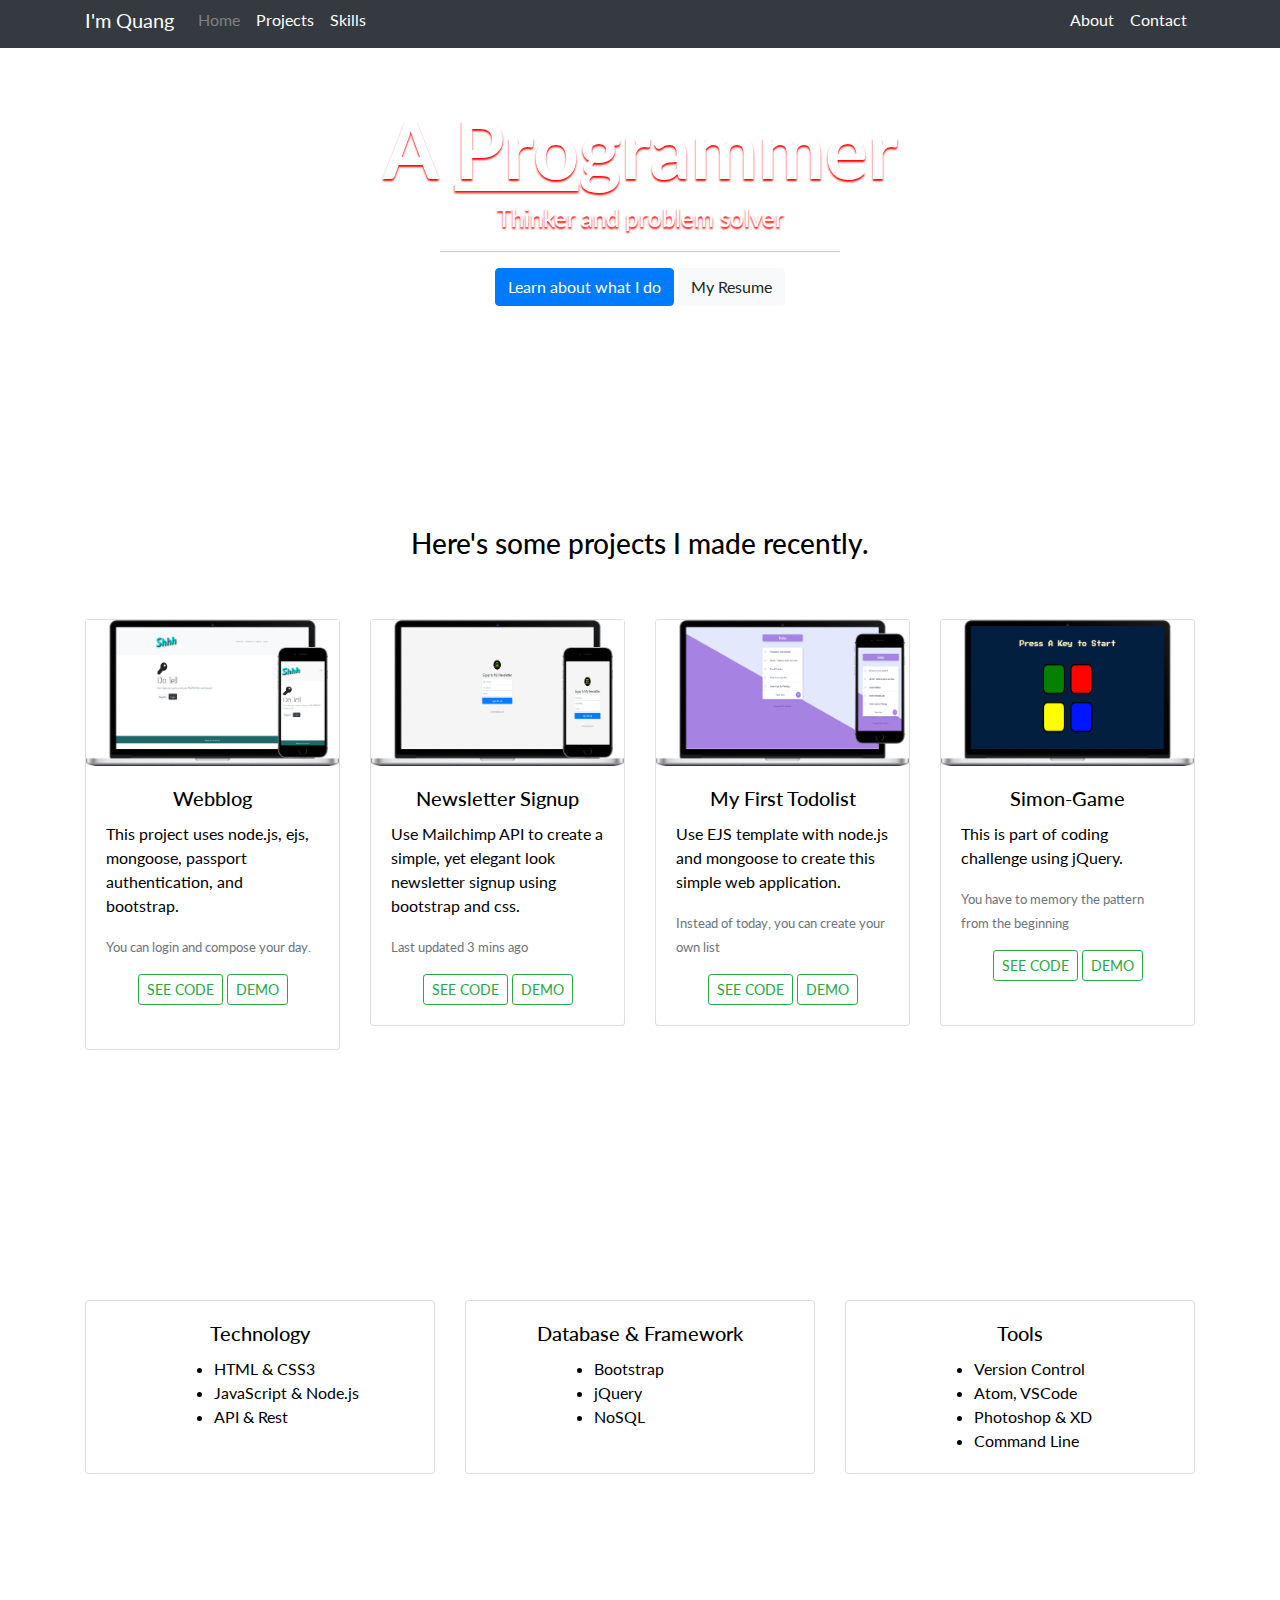
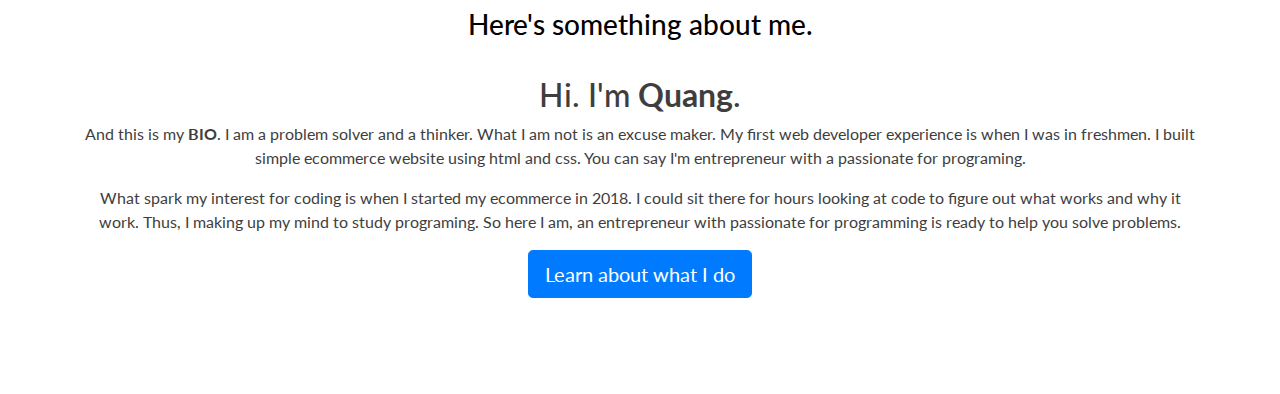
==== commit 242dbda3: "finish" ====
--- a/index.html
+++ b/index.html
@@ -45,10 +45,10 @@
                       </ul>
           <ul class="navbar-nav justify-content-end">
             <li class="nav-item">
-              <a class="nav-link" href="#">About</a>
-            </li>
-            <li class="nav-item">
-              <a class="nav-link" href="#">Contact <span class="fas fa-envelope-open-text"></span></a>
+              <a class="nav-link" href="#about">About</a>
+            </li>
+            <li class="nav-item">
+              <a class="nav-link" href="#contact">Contact <span class="fas fa-envelope-open-text"></span></a>
             </li>
           </ul>
         </div>
@@ -193,9 +193,48 @@
               </div>
         </div>
     </section>
-  <!-- TESTIMONY SECTION -->
+  <!-- About Section -->
+  <section id="about" class="white-section">
+      <h3 class="about-heading"> Here's something about me.</h1>
+          <div class="container-fluid">
+            <div class="row">
+                    <div class="col-lg-12 mb-5">
+                                <h2 class="about-me">Hi. I'm <strong>Quang</strong>.</h2>
+                                <div class="container"> <p class="about-me">And this is my <strong>BIO</strong>. I am a problem solver and a thinker. What I am not is an excuse maker. 
+                                  My first web developer experience is when I was in freshmen. I built simple ecommerce website using html and css. You can say I'm entrepreneur with a passionate for programing. 
+                                  </p >
+                                <p class="about-me"> 
+                                    What spark my interest for coding is when I started my ecommerce in 2018. I could sit there for hours looking at code to figure out what works and why it work. Thus,
+                                    I making up my mind to study programing. So here I am, an entrepreneur with passionate for programming is ready to help you solve problems.
+                                </div>
+                               
+                <a href="#project" class="btn btn-primary btn-lg">Learn about what I do</a>
+              </div>
+            </div>
+          </div>
+        </section>
+
+        <!-- Contact Section -->
+        <section id="contact"
+       <div class="container contact">
+    <div class="row">
+      <div class="col-lg-12 mt-5">
+      
+         
+          <a href="https://www.linkedin.com/in/quang-dong-2075a0a3/" target="_blank"><i class="fab fa-linkedin fa-2x "></i> </a>
+          <a href="https://github.com/qdong1982" target="_blank" > <i class="fab fa-github fa-2x"> </i> </a>
+        </div>
+      </div>
+    </div>
+  
+</section>
 </body>
 
+<footer class="fixed-bottom">
+  
+  
+
+</footer>
 
 <!-- JS -->
 <script src="https://code.jquery.com/jquery-3.3.1.slim.min.js"
--- a/public/css/portfolio.css
+++ b/public/css/portfolio.css
@@ -8,6 +8,8 @@
     font-family: 'Lato', sans-serif;
     color: white;
     text-align: center;
+
+    margin: none;
 }
 
 html {
@@ -29,6 +31,7 @@
 h1 {
     font-weight: 700;
     font-size: 5em;
+
 }
 
 
@@ -61,7 +64,7 @@
 /* Project Section */
 
 .project-heading {
-    padding: 3% 2%;
+    padding: 2% 1%;
     line-height: 2;
 
 }
@@ -95,6 +98,8 @@
 
 .skill-section {
     text-align: center;
+
+
 }
 
 .list-skill {
@@ -103,11 +108,38 @@
     left: 35%;
 }
 
+#about {
+    width: center;
+}
+
+.about-heading {
+    padding: 2% 1%;
+}
+
+.about-me {
+    color: #3e3e3e;
+}
+
+.contact {
+    letter-spacing: 10px;
+
+}
+
+footer {
+    background-color: white;
+    color: red;
+}
+
 @media (max-width:576px) {
     h1 {
         font-weight: 700;
         font-size: 3em;
         padding-top: 7%
+    }
+
+    html {
+        height: 100%;
+        scroll-behavior: smooth;
     }
 }
 
@@ -116,6 +148,11 @@
         font-weight: 700;
         font-size: 4em;
         padding-top: 7%
+    }
+
+    html {
+        height: 100%;
+        scroll-behavior: smooth;
     }
 }
 
@@ -128,4 +165,5 @@
         height: 100%;
         scroll-behavior: smooth;
     }
+
 }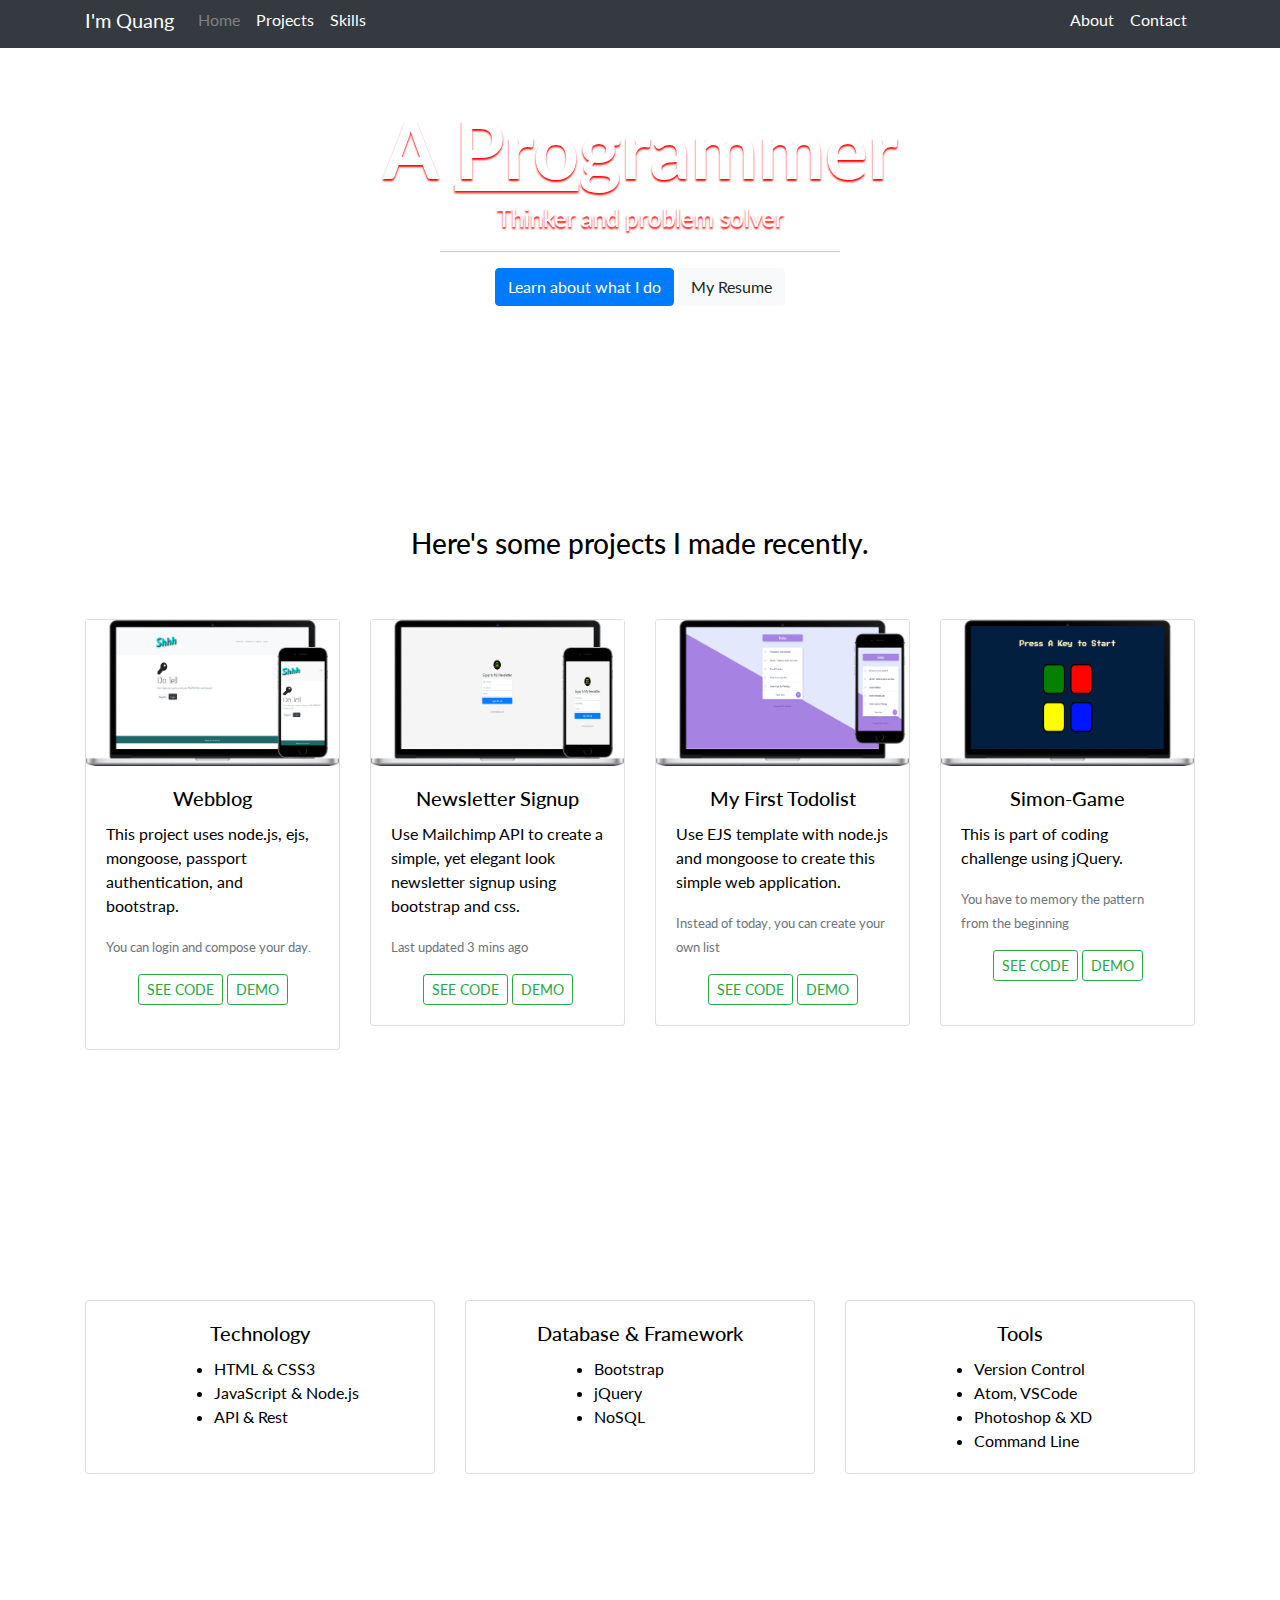
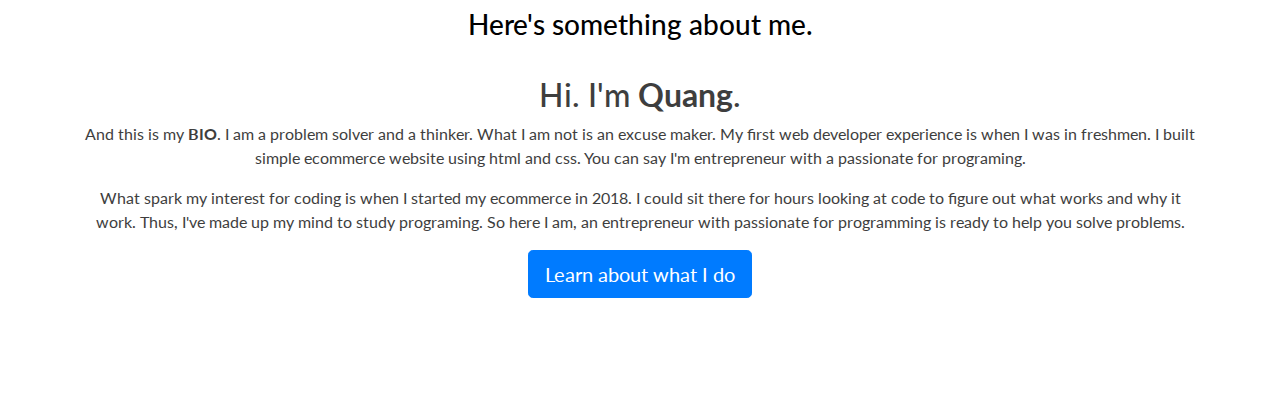
==== commit b519655b: "update about me" ====
--- a/index.html
+++ b/index.html
@@ -205,7 +205,7 @@
                                   </p >
                                 <p class="about-me"> 
                                     What spark my interest for coding is when I started my ecommerce in 2018. I could sit there for hours looking at code to figure out what works and why it work. Thus,
-                                    I making up my mind to study programing. So here I am, an entrepreneur with passionate for programming is ready to help you solve problems.
+                                    I've made up my mind to study programing. So here I am, an entrepreneur with passionate for programming is ready to help you solve problems.
                                 </div>
                                
                 <a href="#project" class="btn btn-primary btn-lg">Learn about what I do</a>
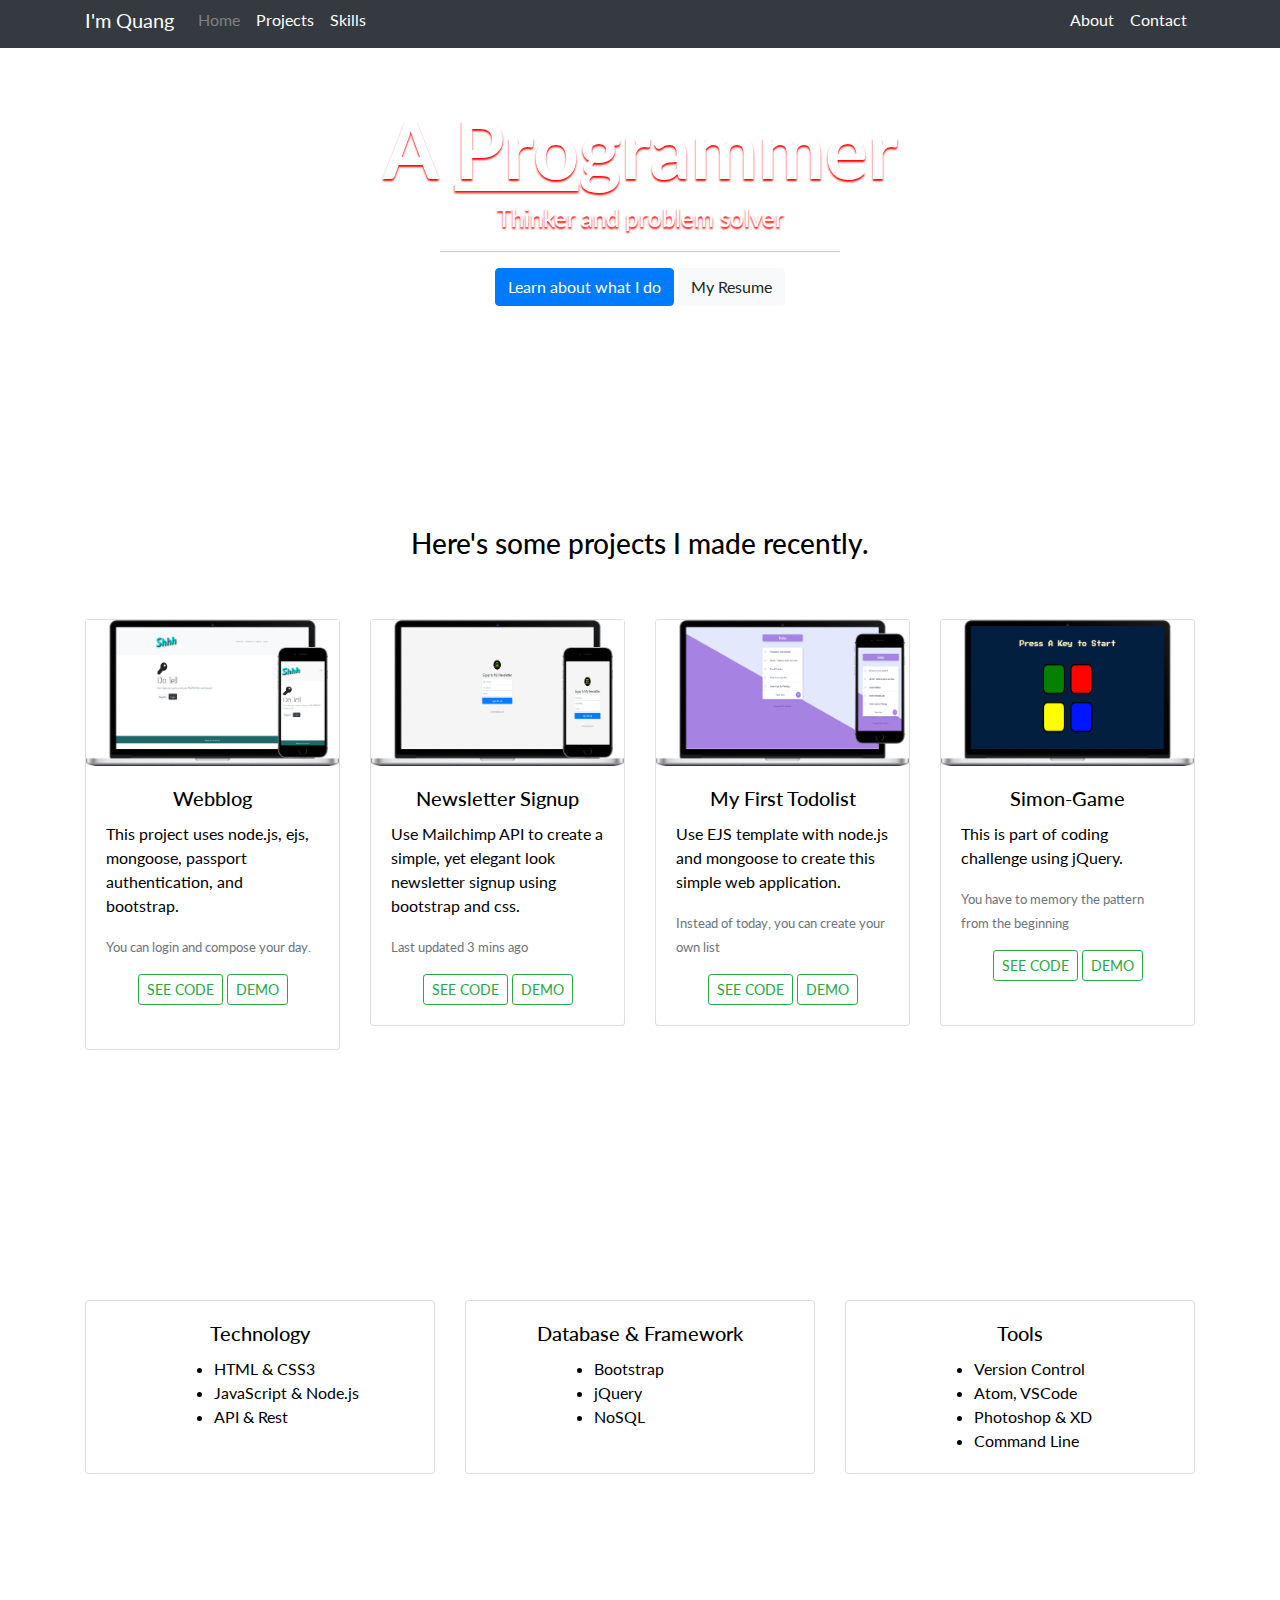
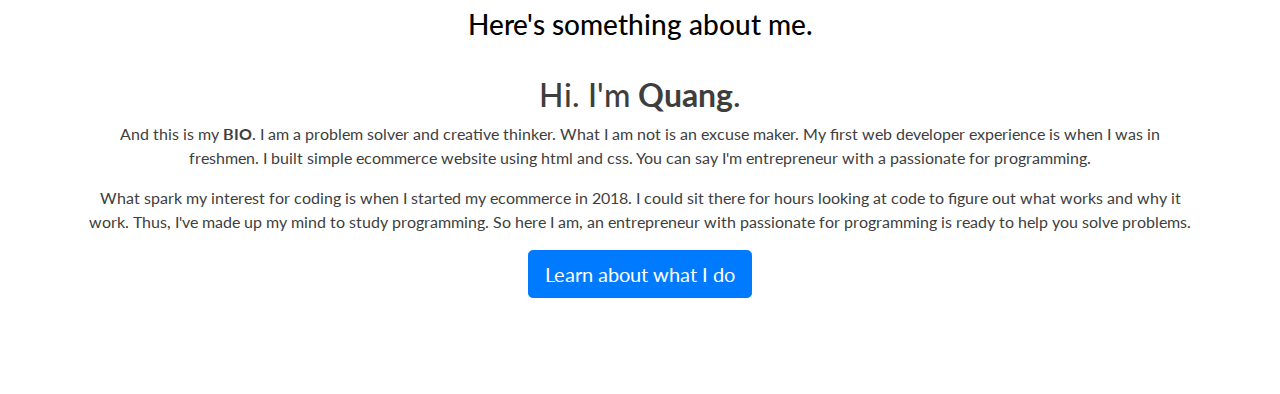
==== commit f1bb51e6: "Correct grammar and update resume" ====
--- a/index.html
+++ b/index.html
@@ -200,12 +200,12 @@
             <div class="row">
                     <div class="col-lg-12 mb-5">
                                 <h2 class="about-me">Hi. I'm <strong>Quang</strong>.</h2>
-                                <div class="container"> <p class="about-me">And this is my <strong>BIO</strong>. I am a problem solver and a thinker. What I am not is an excuse maker. 
-                                  My first web developer experience is when I was in freshmen. I built simple ecommerce website using html and css. You can say I'm entrepreneur with a passionate for programing. 
+                                <div class="container"> <p class="about-me">And this is my <strong>BIO</strong>. I am a problem solver and creative thinker. What I am not is an excuse maker. 
+                                  My first web developer experience is when I was in freshmen. I built simple ecommerce website using html and css. You can say I'm entrepreneur with a passionate for programming. 
                                   </p >
                                 <p class="about-me"> 
                                     What spark my interest for coding is when I started my ecommerce in 2018. I could sit there for hours looking at code to figure out what works and why it work. Thus,
-                                    I've made up my mind to study programing. So here I am, an entrepreneur with passionate for programming is ready to help you solve problems.
+                                    I've made up my mind to study programming. So here I am, an entrepreneur with passionate for programming is ready to help you solve problems.
                                 </div>
                                
                 <a href="#project" class="btn btn-primary btn-lg">Learn about what I do</a>
